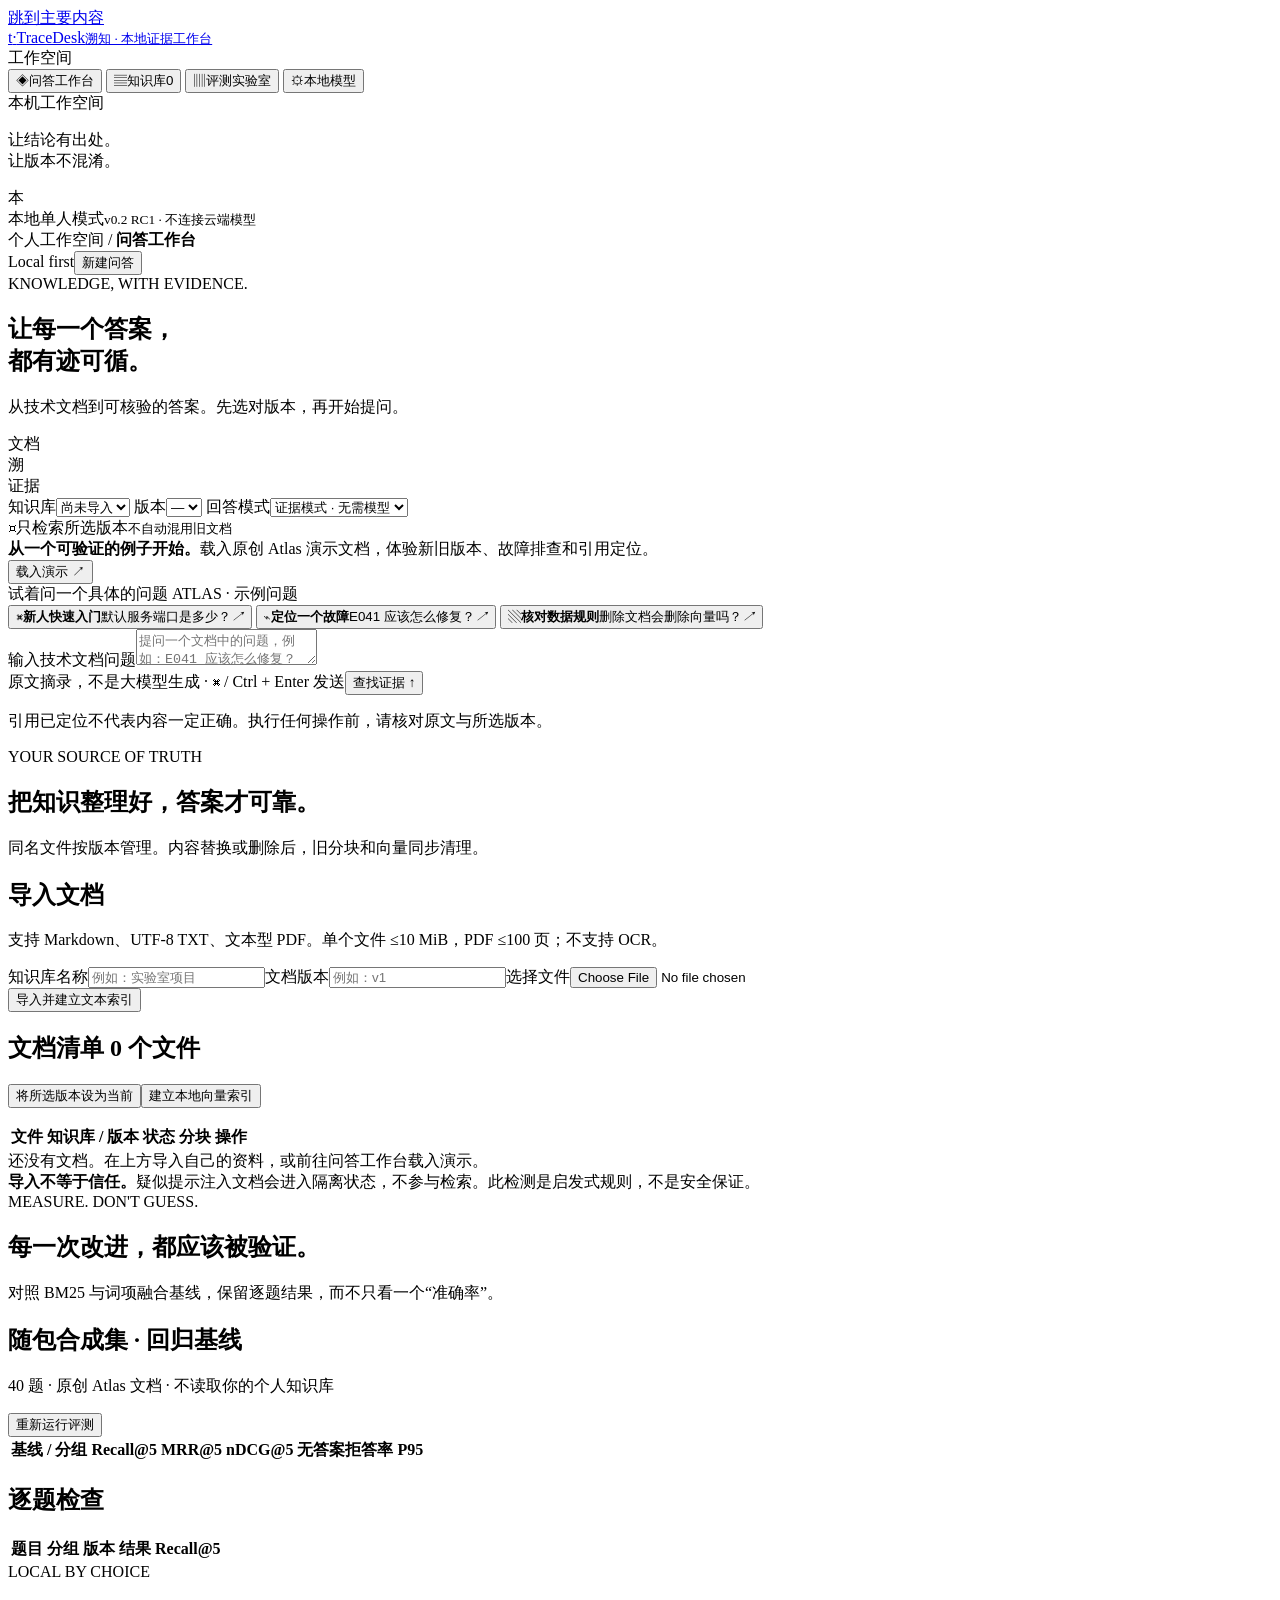
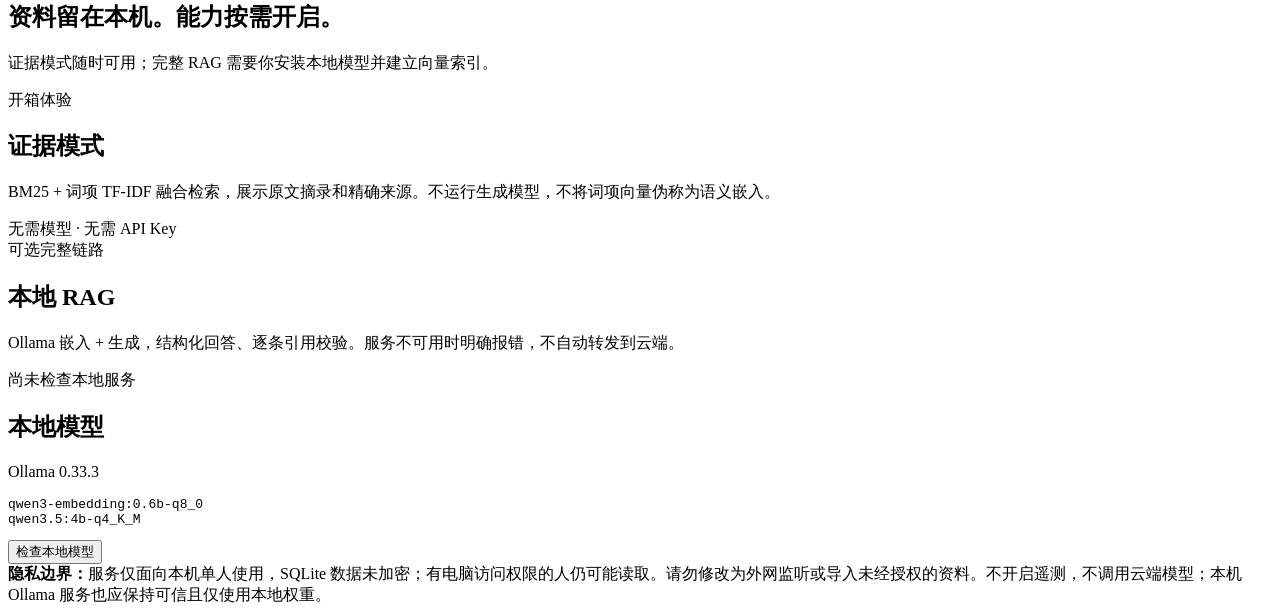
==== web/index.html @ 5248b73f "Release TraceDesk 0.2.0rc1 with exact citations and reproducible evaluation" ====
<!doctype html>
<html lang="zh-CN">
<head>
<meta charset="utf-8"><meta name="viewport" content="width=device-width,initial-scale=1">
<meta name="color-scheme" content="light"><title>TraceDesk · 溯知</title>
<link rel="icon" href="data:,"><link rel="stylesheet" href="/static/style.css">
<script src="/static/app.js" defer></script>
</head>
<body>
<a class="skip-link" href="#main">跳到主要内容</a>
<div class="app-shell">
<aside class="sidebar">
  <a href="/" class="brand" aria-label="TraceDesk 首页"><span class="brand-mark" aria-hidden="true">t<span>·</span></span><span>TraceDesk<small>溯知 · 本地证据工作台</small></span></a>
  <div class="sidebar-label">工作空间</div>
  <nav aria-label="主导航">
    <button class="nav-item active" data-view="workspace"><span class="nav-icon">◈</span>问答工作台</button>
    <button class="nav-item" data-view="library"><span class="nav-icon">▤</span>知识库<span id="nav-doc-count" class="nav-count">0</span></button>
    <button class="nav-item" data-view="evaluation"><span class="nav-icon">▥</span>评测实验室</button>
    <button class="nav-item" data-view="settings"><span class="nav-icon">⚙</span>本地模型</button>
  </nav>
  <div class="sidebar-note"><span class="status-dot"></span> 本机工作空间<p>让结论有出处。<br>让版本不混淆。</p></div>
  <div class="sidebar-bottom"><div class="avatar">本</div><div>本地单人模式<small>v0.2 RC1 · 不连接云端模型</small></div></div>
</aside>
<main id="main">
  <header class="topbar"><div class="breadcrumb">个人工作空间 <span>/</span> <strong id="page-title">问答工作台</strong></div><div class="topbar-right"><span class="privacy-pill"><span class="status-dot"></span> Local first</span><button id="new-chat" class="button compact secondary">新建问答</button></div></header>
  <section id="workspace-view" class="view active-view" aria-labelledby="workspace-heading">
    <div class="workspace-top"><div><div class="eyebrow">KNOWLEDGE, WITH EVIDENCE.</div><h1 id="workspace-heading">让每一个答案，<br><span>都有迹可循。</span></h1><p class="subtitle">从技术文档到可核验的答案。先选对版本，再开始提问。</p></div><div class="version-orbit" aria-hidden="true"><span class="orbit-top">文档</span><div class="orbit-center">溯</div><span class="orbit-bottom">证据</span><span class="orbit-dot"></span></div></div>
    <div class="scope-bar" aria-label="本次问答的检索范围">
      <label>知识库<select id="collection-select"><option value="">尚未导入</option></select></label>
      <label>版本<select id="version-select"><option value="">—</option></select></label>
      <label class="profile-label">回答模式<select id="profile-select"><option value="evidence">证据模式 · 无需模型</option><option value="ollama">本地 RAG · Ollama</option></select></label>
      <div class="scope-explainer"><span class="scope-lock">⌑</span><span>只检索所选版本<small>不自动混用旧文档</small></span></div>
    </div>
    <div id="demo-banner" class="demo-banner"><div><strong>从一个可验证的例子开始。</strong><span>载入原创 Atlas 演示文档，体验新旧版本、故障排查和引用定位。</span></div><button id="load-demo" class="button primary">载入演示 <span aria-hidden="true">↗</span></button></div>
    <div id="conversation" aria-live="polite"></div>
    <div id="starter-section" class="starter-section"><div class="section-caption">试着问一个具体的问题 <span>ATLAS · 示例问题</span></div><div class="starter-grid">
      <button class="starter-card" data-question="默认服务端口是多少？"><span class="card-symbol">⌘</span><strong>新人快速入门</strong><span>默认服务端口是多少？</span><i aria-hidden="true">↗</i></button>
      <button class="starter-card" data-question="E041 应该怎么修复？"><span class="card-symbol">⌁</span><strong>定位一个故障</strong><span>E041 应该怎么修复？</span><i aria-hidden="true">↗</i></button>
      <button class="starter-card" data-question="删除文档会删除向量吗？"><span class="card-symbol">▧</span><strong>核对数据规则</strong><span>删除文档会删除向量吗？</span><i aria-hidden="true">↗</i></button>
    </div></div>
    <form id="ask-form" class="composer"><label for="question" class="sr-only">输入技术文档问题</label><textarea id="question" placeholder="提问一个文档中的问题，例如：E041 应该怎么修复？" rows="2" maxlength="1000"></textarea><div class="composer-footer"><span id="mode-description">原文摘录，不是大模型生成 · ⌘ / Ctrl + Enter 发送</span><button id="ask-button" class="button primary" type="submit">查找证据 <span aria-hidden="true">↑</span></button></div></form>
    <p class="disclaimer">引用已定位不代表内容一定正确。执行任何操作前，请核对原文与所选版本。</p>
  </section>
  <section id="library-view" class="view" aria-labelledby="library-heading"><div class="page-intro"><div class="eyebrow">YOUR SOURCE OF TRUTH</div><h1 id="library-heading">把知识整理好，<span>答案才可靠。</span></h1><p class="subtitle">同名文件按版本管理。内容替换或删除后，旧分块和向量同步清理。</p></div>
    <div class="panel upload-panel"><div><h2>导入文档</h2><p>支持 Markdown、UTF-8 TXT、文本型 PDF。单个文件 ≤10 MiB，PDF ≤100 页；不支持 OCR。</p></div><form id="upload-form"><div class="form-grid"><label>知识库名称<input name="collection" id="upload-collection" required maxlength="60" placeholder="例如：实验室项目"></label><label>文档版本<input name="version" id="upload-version" required maxlength="60" placeholder="例如：v1"></label><label>选择文件<input name="file" type="file" accept=".md,.txt,.pdf" required></label></div><button class="button primary" type="submit">导入并建立文本索引</button></form></div>
    <div class="library-toolbar"><h2>文档清单 <span id="doc-total" class="subtle">0 个文件</span></h2><div><button id="activate-version" class="button secondary">将所选版本设为当前</button><button id="index-vectors" class="button secondary">建立本地向量索引</button></div></div><p id="library-scope" class="small muted"></p>
    <div class="panel table-scroll"><table><thead><tr><th>文件</th><th>知识库 / 版本</th><th>状态</th><th>分块</th><th>操作</th></tr></thead><tbody id="document-rows"></tbody></table><div id="library-empty" class="empty-state">还没有文档。在上方导入自己的资料，或前往问答工作台载入演示。</div></div>
    <div class="notice"><strong>导入不等于信任。</strong>疑似提示注入文档会进入隔离状态，不参与检索。此检测是启发式规则，不是安全保证。</div>
  </section>
  <section id="evaluation-view" class="view" aria-labelledby="evaluation-heading"><div class="page-intro"><div class="eyebrow">MEASURE. DON'T GUESS.</div><h1 id="evaluation-heading">每一次改进，<span>都应该被验证。</span></h1><p class="subtitle">对照 BM25 与词项融合基线，保留逐题结果，而不只看一个“准确率”。</p></div>
    <div class="eval-toolbar"><div><h2>随包合成集 · 回归基线</h2><p class="small muted">40 题 · 原创 Atlas 文档 · 不读取你的个人知识库</p></div><button id="run-eval" class="button primary">重新运行评测</button></div>
    <div id="eval-notice" class="notice"></div><div id="eval-metrics" class="metric-grid"></div>
    <div class="panel table-scroll"><table><thead><tr><th>基线 / 分组</th><th>Recall@5</th><th>MRR@5</th><th>nDCG@5</th><th>无答案拒答率</th><th>P95</th></tr></thead><tbody id="eval-comparison"></tbody></table></div>
    <div class="panel eval-details"><h2>逐题检查</h2><p id="eval-meta" class="small muted"></p><div class="table-scroll"><table><thead><tr><th>题目</th><th>分组</th><th>版本</th><th>结果</th><th>Recall@5</th></tr></thead><tbody id="eval-rows"></tbody></table></div></div>
  </section>
  <section id="settings-view" class="view" aria-labelledby="settings-heading"><div class="page-intro"><div class="eyebrow">LOCAL BY CHOICE</div><h1 id="settings-heading">资料留在本机。<span>能力按需开启。</span></h1><p class="subtitle">证据模式随时可用；完整 RAG 需要你安装本地模型并建立向量索引。</p></div>
    <div class="settings-grid"><div class="panel settings-card"><span class="tag">开箱体验</span><h2>证据模式</h2><p>BM25 + 词项 TF-IDF 融合检索，展示原文摘录和精确来源。不运行生成模型，不将词项向量伪称为语义嵌入。</p><div class="status-line"><span class="status-dot"></span> 无需模型 · 无需 API Key</div></div><div class="panel settings-card"><span class="tag">可选完整链路</span><h2>本地 RAG</h2><p>Ollama 嵌入 + 生成，结构化回答、逐条引用校验。服务不可用时明确报错，不自动转发到云端。</p><div id="model-status" class="status-line muted">尚未检查本地服务</div></div></div>
    <div class="panel setup-card"><h2>本地模型</h2><p>Ollama 0.33.3</p><pre><code>qwen3-embedding:0.6b-q8_0
qwen3.5:4b-q4_K_M</code></pre><button id="check-models" class="button secondary">检查本地模型</button></div>
    <div class="notice"><strong>隐私边界：</strong>服务仅面向本机单人使用，SQLite 数据未加密；有电脑访问权限的人仍可能读取。请勿修改为外网监听或导入未经授权的资料。不开启遥测，不调用云端模型；本机 Ollama 服务也应保持可信且仅使用本地权重。</div>
  </section>
</main></div>
<dialog id="source-dialog" class="source-dialog" aria-labelledby="source-title"><div class="drawer-head"><div><div class="eyebrow">SOURCE EVIDENCE</div><h2 id="source-title">来源原文</h2><p id="source-meta" class="small muted"></p></div><button id="close-source" class="icon-button" aria-label="关闭来源">✕</button></div><div class="drawer-note">行号来自解析文本；PDF 页号为文件页序号，不是原版面坐标高亮。</div><div id="source-lines" class="source-lines"></div></dialog>
<div id="toast" class="toast" role="status" aria-live="polite" hidden></div>
</body></html>
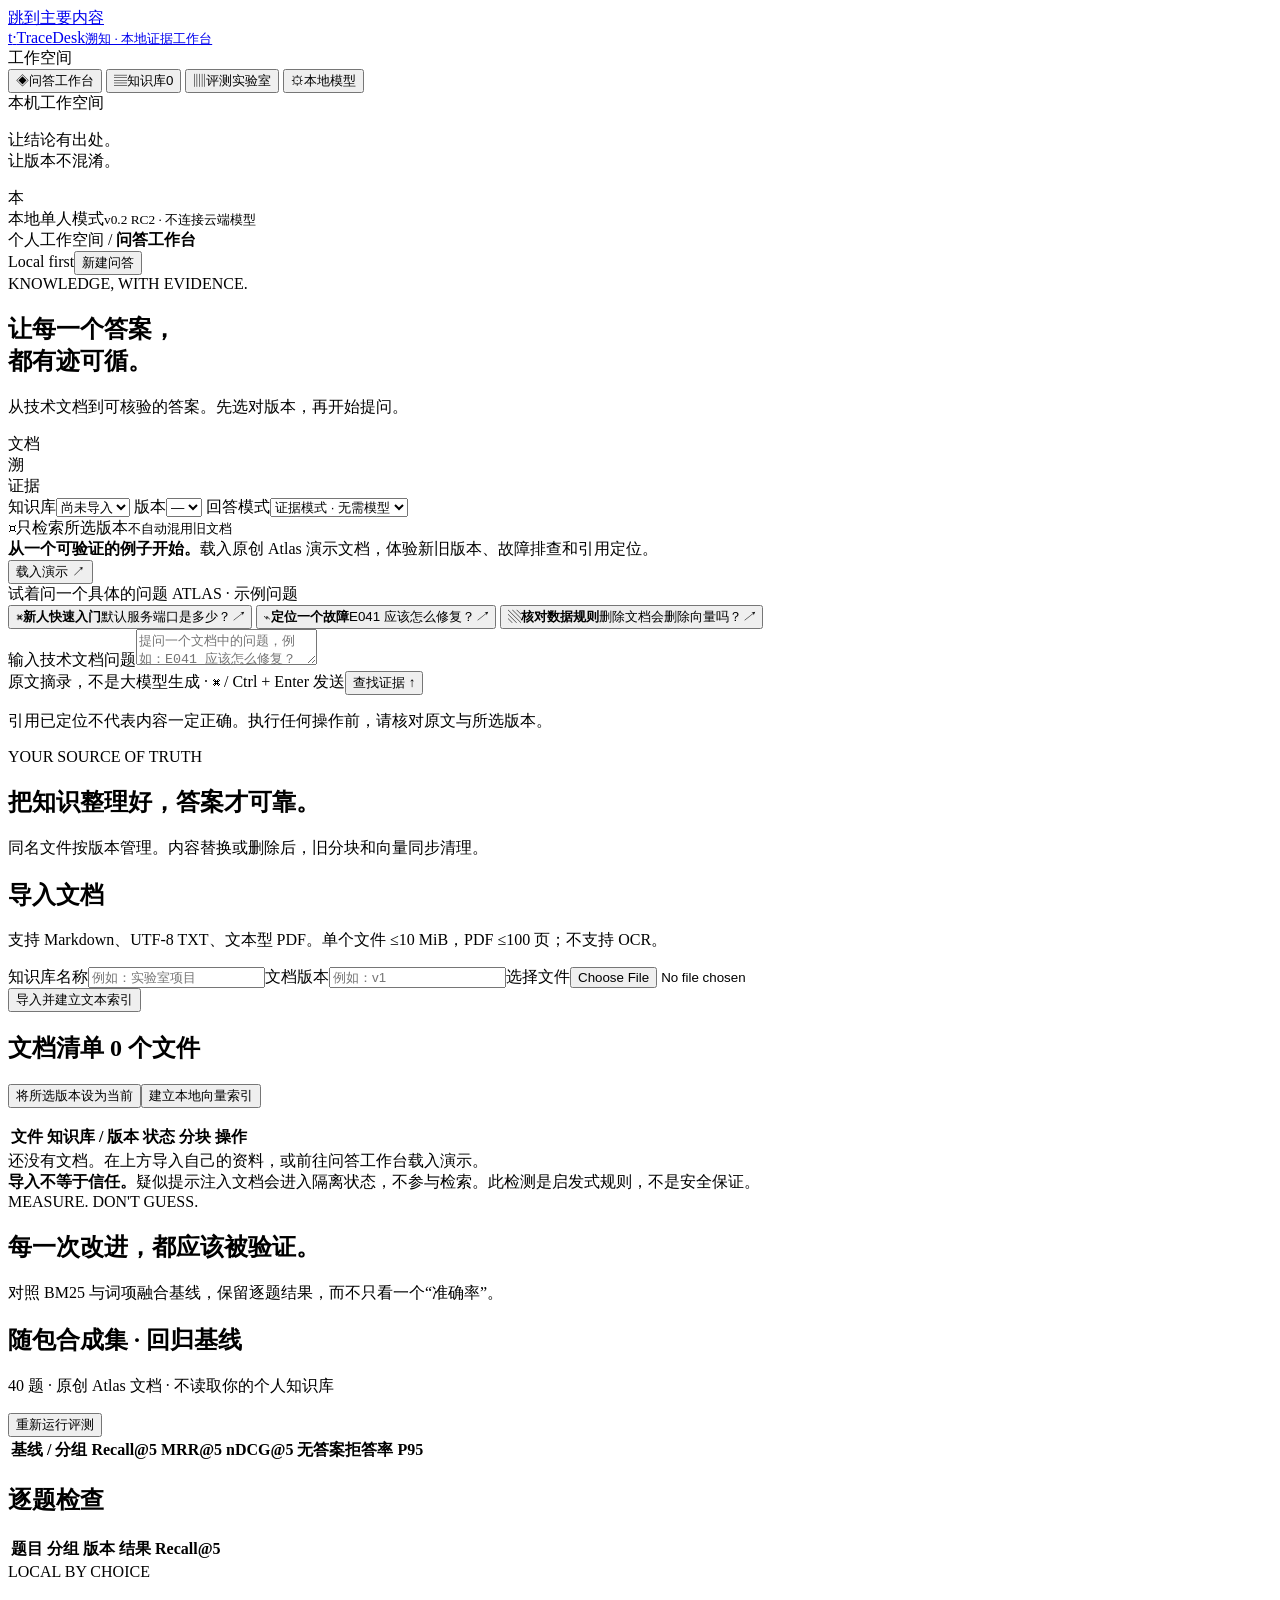
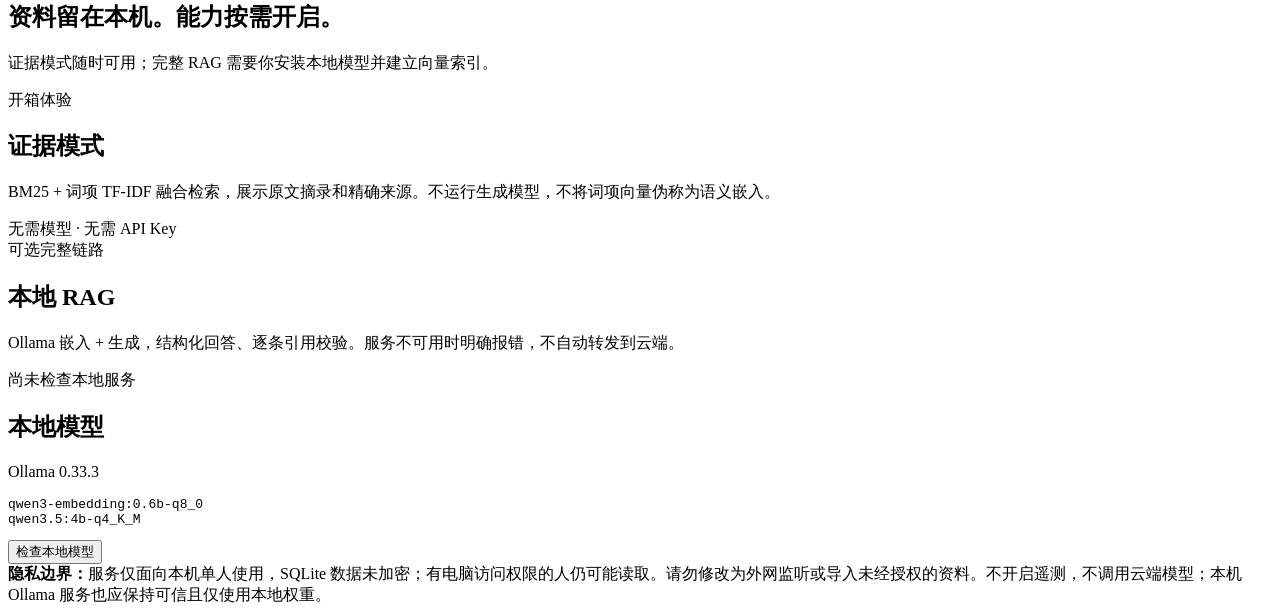
==== commit b3aa5354: "Add bounded cross-language context and RC2 validation" ====
--- a/web/index.html
+++ b/web/index.html
@@ -19,7 +19,7 @@
     <button class="nav-item" data-view="settings"><span class="nav-icon">⚙</span>本地模型</button>
   </nav>
   <div class="sidebar-note"><span class="status-dot"></span> 本机工作空间<p>让结论有出处。<br>让版本不混淆。</p></div>
-  <div class="sidebar-bottom"><div class="avatar">本</div><div>本地单人模式<small>v0.2 RC1 · 不连接云端模型</small></div></div>
+  <div class="sidebar-bottom"><div class="avatar">本</div><div>本地单人模式<small>v0.2 RC2 · 不连接云端模型</small></div></div>
 </aside>
 <main id="main">
   <header class="topbar"><div class="breadcrumb">个人工作空间 <span>/</span> <strong id="page-title">问答工作台</strong></div><div class="topbar-right"><span class="privacy-pill"><span class="status-dot"></span> Local first</span><button id="new-chat" class="button compact secondary">新建问答</button></div></header>
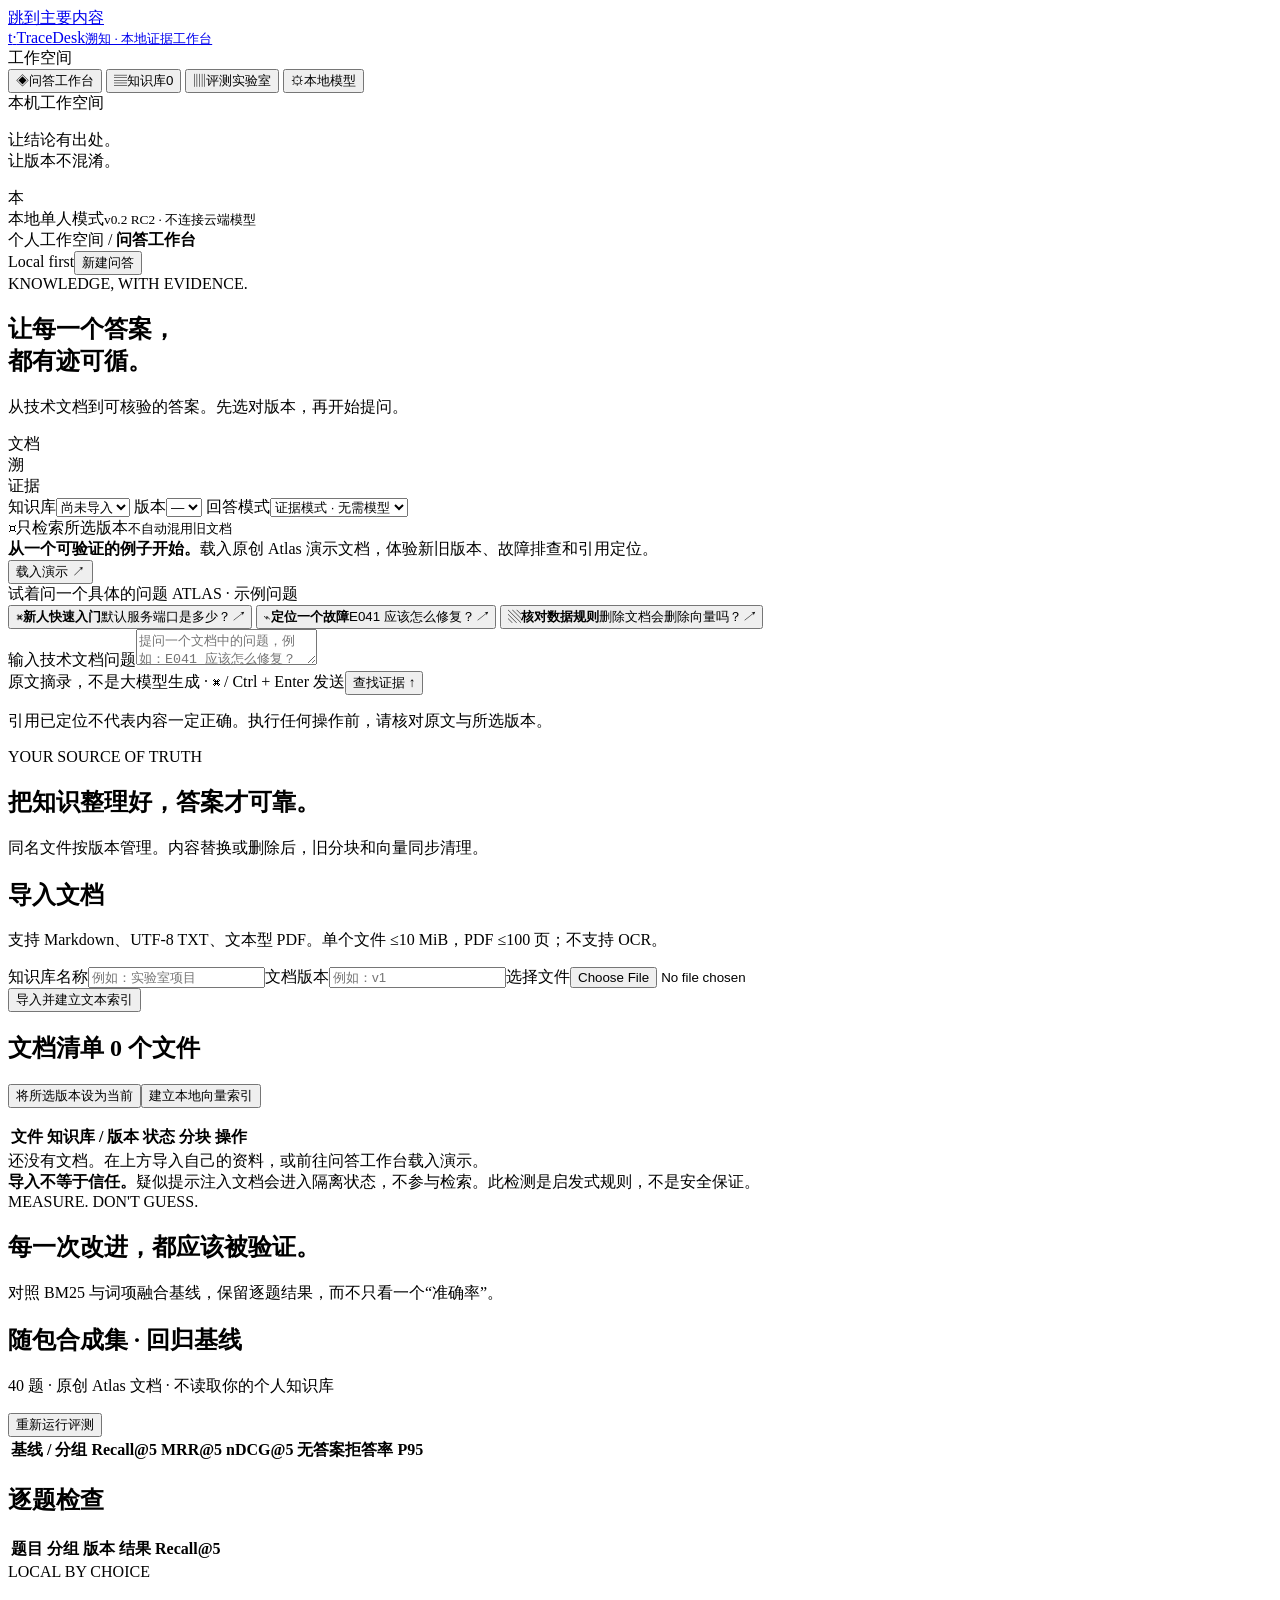
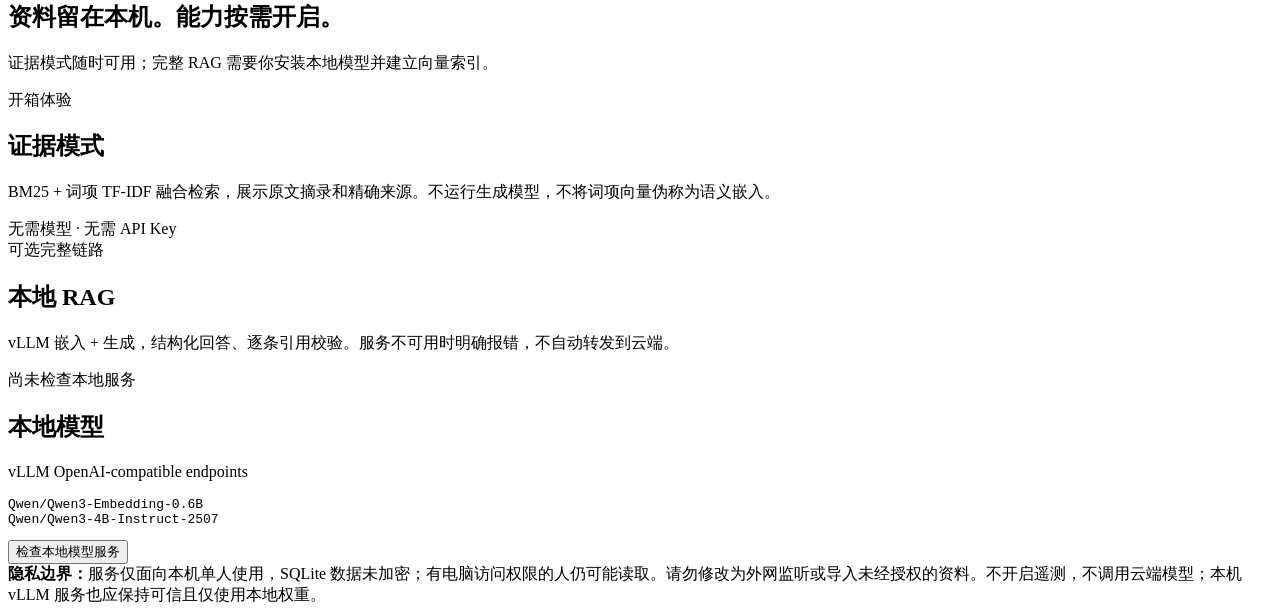
==== commit 9a237dc1: "Implement industrial team deployment and evidence gates Build the PostgreSQL/pgvector team architect" ====
--- a/web/index.html
+++ b/web/index.html
@@ -28,7 +28,7 @@
     <div class="scope-bar" aria-label="本次问答的检索范围">
       <label>知识库<select id="collection-select"><option value="">尚未导入</option></select></label>
       <label>版本<select id="version-select"><option value="">—</option></select></label>
-      <label class="profile-label">回答模式<select id="profile-select"><option value="evidence">证据模式 · 无需模型</option><option value="ollama">本地 RAG · Ollama</option></select></label>
+      <label class="profile-label">回答模式<select id="profile-select"><option value="evidence">证据模式 · 无需模型</option><option value="ollama">本地 RAG · vLLM</option></select></label>
       <div class="scope-explainer"><span class="scope-lock">⌑</span><span>只检索所选版本<small>不自动混用旧文档</small></span></div>
     </div>
     <div id="demo-banner" class="demo-banner"><div><strong>从一个可验证的例子开始。</strong><span>载入原创 Atlas 演示文档，体验新旧版本、故障排查和引用定位。</span></div><button id="load-demo" class="button primary">载入演示 <span aria-hidden="true">↗</span></button></div>
@@ -54,10 +54,10 @@
     <div class="panel eval-details"><h2>逐题检查</h2><p id="eval-meta" class="small muted"></p><div class="table-scroll"><table><thead><tr><th>题目</th><th>分组</th><th>版本</th><th>结果</th><th>Recall@5</th></tr></thead><tbody id="eval-rows"></tbody></table></div></div>
   </section>
   <section id="settings-view" class="view" aria-labelledby="settings-heading"><div class="page-intro"><div class="eyebrow">LOCAL BY CHOICE</div><h1 id="settings-heading">资料留在本机。<span>能力按需开启。</span></h1><p class="subtitle">证据模式随时可用；完整 RAG 需要你安装本地模型并建立向量索引。</p></div>
-    <div class="settings-grid"><div class="panel settings-card"><span class="tag">开箱体验</span><h2>证据模式</h2><p>BM25 + 词项 TF-IDF 融合检索，展示原文摘录和精确来源。不运行生成模型，不将词项向量伪称为语义嵌入。</p><div class="status-line"><span class="status-dot"></span> 无需模型 · 无需 API Key</div></div><div class="panel settings-card"><span class="tag">可选完整链路</span><h2>本地 RAG</h2><p>Ollama 嵌入 + 生成，结构化回答、逐条引用校验。服务不可用时明确报错，不自动转发到云端。</p><div id="model-status" class="status-line muted">尚未检查本地服务</div></div></div>
-    <div class="panel setup-card"><h2>本地模型</h2><p>Ollama 0.33.3</p><pre><code>qwen3-embedding:0.6b-q8_0
-qwen3.5:4b-q4_K_M</code></pre><button id="check-models" class="button secondary">检查本地模型</button></div>
-    <div class="notice"><strong>隐私边界：</strong>服务仅面向本机单人使用，SQLite 数据未加密；有电脑访问权限的人仍可能读取。请勿修改为外网监听或导入未经授权的资料。不开启遥测，不调用云端模型；本机 Ollama 服务也应保持可信且仅使用本地权重。</div>
+    <div class="settings-grid"><div class="panel settings-card"><span class="tag">开箱体验</span><h2>证据模式</h2><p>BM25 + 词项 TF-IDF 融合检索，展示原文摘录和精确来源。不运行生成模型，不将词项向量伪称为语义嵌入。</p><div class="status-line"><span class="status-dot"></span> 无需模型 · 无需 API Key</div></div><div class="panel settings-card"><span class="tag">可选完整链路</span><h2>本地 RAG</h2><p>vLLM 嵌入 + 生成，结构化回答、逐条引用校验。服务不可用时明确报错，不自动转发到云端。</p><div id="model-status" class="status-line muted">尚未检查本地服务</div></div></div>
+    <div class="panel setup-card"><h2>本地模型</h2><p>vLLM OpenAI-compatible endpoints</p><pre><code>Qwen/Qwen3-Embedding-0.6B
+Qwen/Qwen3-4B-Instruct-2507</code></pre><button id="check-models" class="button secondary">检查本地模型服务</button></div>
+    <div class="notice"><strong>隐私边界：</strong>服务仅面向本机单人使用，SQLite 数据未加密；有电脑访问权限的人仍可能读取。请勿修改为外网监听或导入未经授权的资料。不开启遥测，不调用云端模型；本机 vLLM 服务也应保持可信且仅使用本地权重。</div>
   </section>
 </main></div>
 <dialog id="source-dialog" class="source-dialog" aria-labelledby="source-title"><div class="drawer-head"><div><div class="eyebrow">SOURCE EVIDENCE</div><h2 id="source-title">来源原文</h2><p id="source-meta" class="small muted"></p></div><button id="close-source" class="icon-button" aria-label="关闭来源">✕</button></div><div class="drawer-note">行号来自解析文本；PDF 页号为文件页序号，不是原版面坐标高亮。</div><div id="source-lines" class="source-lines"></div></dialog>
